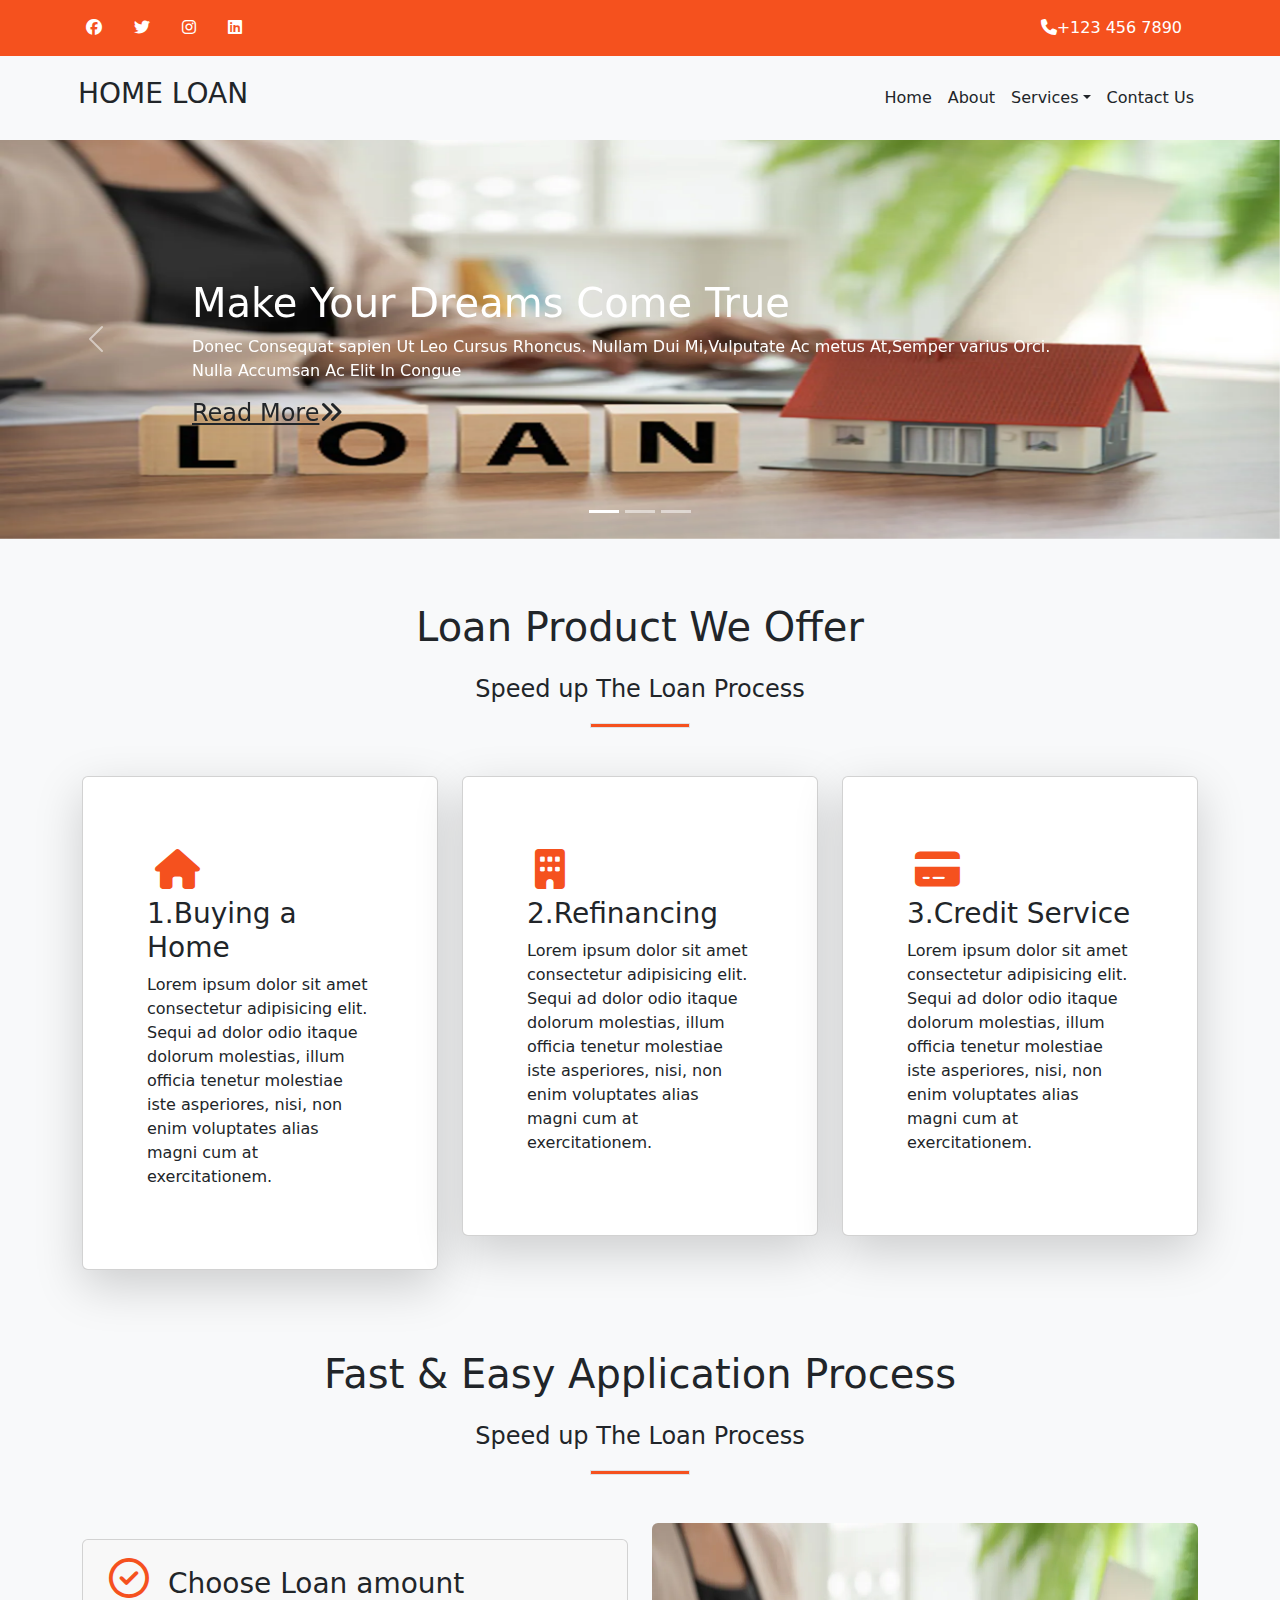
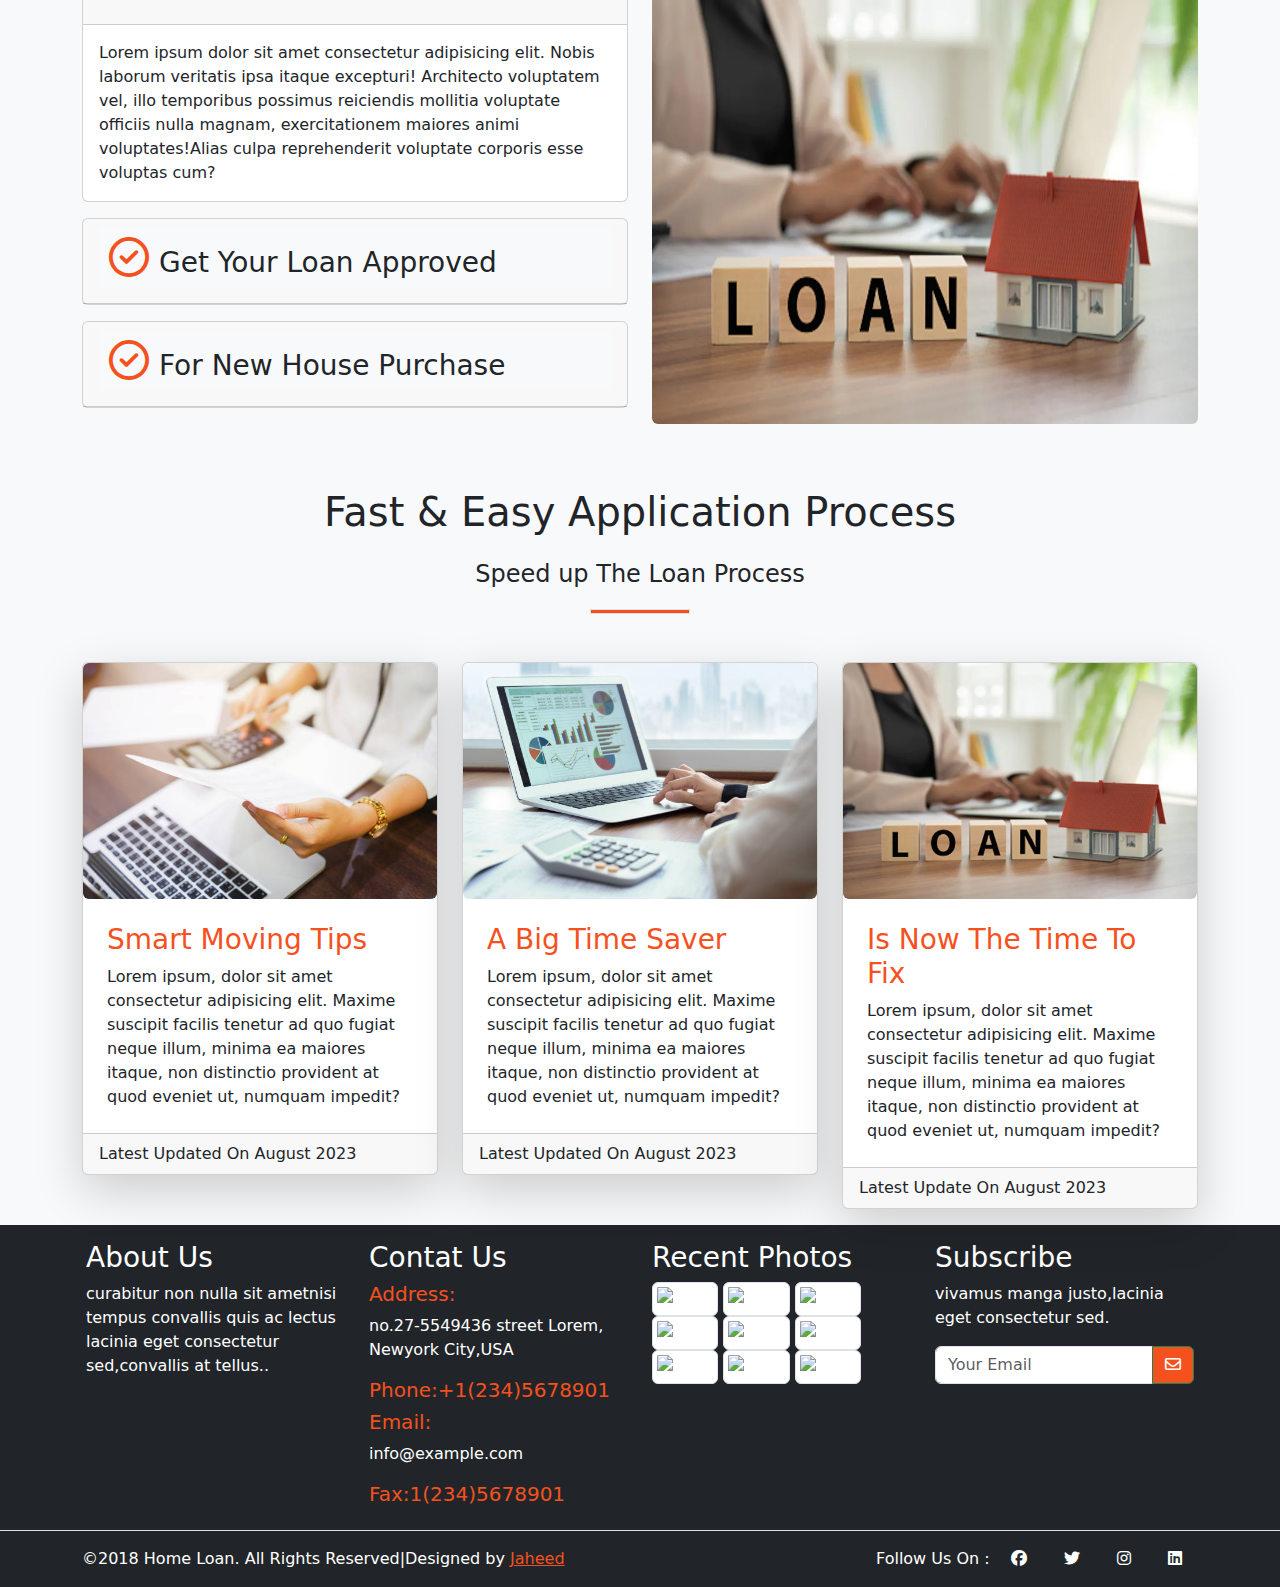
==== index.html @ 81e49f2f "Project Files" ====
<!DOCTYPE html>
<html lang="en">
<head>
    <meta charset="UTF-8">
    <meta name="viewport" content="width=device-width, initial-scale=1.0">
    <title>Home Loan</title>

    <!-- Latest compiled and minified CSS -->
    <link href="https://cdn.jsdelivr.net/npm/bootstrap@5.3.1/dist/css/bootstrap.min.css" rel="stylesheet">

    <!-- Latest compiled JavaScript -->
    <script src="https://cdn.jsdelivr.net/npm/bootstrap@5.3.1/dist/js/bootstrap.bundle.min.js"></script>

    <link rel="stylesheet" href="https://cdnjs.cloudflare.com/ajax/libs/font-awesome/6.4.2/css/all.min.css"/>
    
    <link rel="stylesheet" href="./CSS/style.css">
</head>
<body>
    <div class="bg-light">
        <!--navs section starts-->
        <div class="bg-danger px-5 py-2">
            <ul class="nav container">
                <li class="nav-item">
                <a class="nav-link text-white" href="#"><i class="fa-brands fa-facebook text-white"></i></a>
                </li>
                <li class="nav-item">
                <a class="nav-link text-white" href="#"><i class="fa-brands fa-twitter text-white"></i></a>
                </li>
                <li class="nav-item">
                <a class="nav-link text-white" href="#"><i class="fa-brands fa-instagram text-white"></i></a>
                </li>
                <li class="nav-item">
                    <a class="nav-link text-white" href="#"><i class="fa-brands fa-linkedin text-white"></i></a>
                </li>
                <li class="nav-item ms-auto">
                <a class="nav-link text-white" href="#"><i class="fa-solid fa-phone text-white"></i>+123 456 7890</a>
                </li>
            </ul>
        </div>
        <!--navs section end-->
        <!--navbar section starts-->
        <nav class="navbar navbar-expand-md bg-light navbar-dark sticky-top">
            <div class="container px-2 py-2">
                <a href="index.html" class="navbar-brand text-dark"><h3>HOME LOAN</h3></a>
                <button class="btn btn-danger navbar-toggler" data-bs-target="#menu" data-bs-toggle="collapse"><i class="fa-solid fa-bars"></i></button>
                <div id="menu" class="collapse navbar-collapse">
                    <ul class="navbar-nav ms-auto">
                        <li class="nav-item">
                            <a class="nav-link text-dark" href="index.html">Home</a>
                        </li>
                        <li class="nav-item">
                            <a class="nav-link text-dark" href="about.html">About</a>
                        </li>
                        <li class="nav-item dropdown">
                            <a class="nav-link dropdown-toggle text-dark" data-bs-toggle="dropdown" href="#">Services</a>
                            <div class="dropdown-menu">
                                <a href="" class="dropdown-item">Home Loan</a>
                                <a href="" class="dropdown-item">Property Loan</a>
                                <a href="" class="dropdown-item">Business Loan</a>
                            </div>
                        </li>
                        <li class="nav-item">
                            <a class="nav-link text-dark" href="contact.html">Contact Us</a>
                        </li>
                    </ul>
                </div>
            </div>
        </nav>
        <br>
        <!--navbar section end-->
        <!--banner starts-->
        <section id="banner" class="carousel slide" data-bs-ride="carousel">
              <!-- Indicators/dots -->
            <div class="carousel-indicators">
                <button type="button" data-bs-target="#banner" data-bs-slide-to="0" class="active"></button>
                <button type="button" data-bs-target="#banner" data-bs-slide-to="1"></button>
                <button type="button" data-bs-target="#banner" data-bs-slide-to="2"></button>
            </div>

            <div class="carousel-inner">
                <div class="carousel-item active">
                    <img src="Images/img4.webp" alt="img1">
                    <div class="carousel-caption">
                        <h1>Make Your Dreams Come True</h1>
                        <p>Donec Consequat sapien Ut Leo Cursus Rhoncus. Nullam Dui Mi,Vulputate Ac metus At,Semper varius Orci. Nulla Accumsan Ac Elit In Congue</p>
                        <a href="" class="text-dark"><h4>Read More<i class="fa-solid fa-angles-right"></i></h4></a>
                    </div>
                </div>
                <div class="carousel-item">
                    <img src="Images/img2.jpg" alt="img2">
                    <div class="carousel-caption">
                        <h1>Make Your Dreams Come True</h1>
                        <p>Donec Consequat sapien Ut Leo Cursus Rhoncus. Nullam Dui Mi,Vulputate Ac metus At,Semper varius Orci. Nulla Accumsan Ac Elit In Congue</p>
                        <a href="" class="text-dark"><h4>Read More<i class="fa-solid fa-angles-right"></i></h4></a>
                    </div>
                </div>
                <div class="carousel-item">
                    <img src="Images/img6.jpg" alt="img3" > 
                    <div class="carousel-caption">
                        <h1>Make Your Dreams Come True</h1>
                        <p>Donec Consequat sapien Ut Leo Cursus Rhoncus. Nullam Dui Mi,Vulputate Ac metus At,Semper varius Orci. Nulla Accumsan Ac Elit In Congue</p>
                        <a href="" class="text-dark"><h4>Read More<i class="fa-solid fa-angles-right"></i></h4></a>
                    </div>
                </div>
            </div>

            <!-- Left and right controls -->
            <a class="carousel-control-prev" href="#banner" data-bs-slide="prev">
                <span class="carousel-control-prev-icon"></span>
            </a>
            <a class="carousel-control-next" href="#banner" data-bs-slide="next">
                <span class="carousel-control-next-icon"></span>
            </a>
        </section>
<!--banner end-->
<!--Offer Section starts-->
        <div class="container">
            <div class="text-center m-5">
                <h1 class="p-3">Loan Product We Offer</h1>
                <h4>Speed up The Loan Process</h4>
                <div class="border"></div>
            </div>
            <div class="row"> 
            <div class="col-md-4 col-sm-6 col-12">
                <div class="card bg-white p-5 shadow-lg mb-3">
                    <div class="card-body">
                        <i class="fa-solid fa-house p-2"></i>
                        <h3>1.Buying a Home</h3>   
                        <p>Lorem ipsum dolor sit amet consectetur adipisicing elit. Sequi ad dolor odio itaque dolorum molestias, illum officia tenetur molestiae iste asperiores, nisi, non enim voluptates alias magni cum at exercitationem.</p>
                    </div>
                </div>
            </div>
            <div class="col-md-4 col-sm-6 col-12">
                <div class="card mb-3 bg-white p-5 shadow-lg">  
                    <div class="card-body">
                        <i class="fa-solid fa-building p-2"></i>
                        <h3>2.Refinancing</h3>   
                        <p>Lorem ipsum dolor sit amet consectetur adipisicing elit. Sequi ad dolor odio itaque dolorum molestias, illum officia tenetur molestiae iste asperiores, nisi, non enim voluptates alias magni cum at exercitationem.</p>
                    </div>
                </div>
            </div>
            <div class=" col-md-4 col-sm-6 col-12">
                <div class="card bg-white p-5 shadow-lg mb-3">
                    <div class="card-body">
                        <i class="fa-solid fa-credit-card p-2"></i>
                        <h3>3.Credit Service</h3>   
                        <p>Lorem ipsum dolor sit amet consectetur adipisicing elit. Sequi ad dolor odio itaque dolorum molestias, illum officia tenetur molestiae iste asperiores, nisi, non enim voluptates alias magni cum at exercitationem.</p>
                    </div>
                </div>
            </div>
            </div>
        </div>
<!--Offer Section End-->
<!--Application Section Starts-->
        <div class="container">
            <div class="text-center m-5">
                <h1 class="p-3">Fast & Easy Application Process</h1>
                <h4>Speed up The Loan Process</h4>
                <div class="border"></div>
            </div>
            <div class="row">
            <div id="accordion" class="col-md-6 col-sm-6 col-12">
                <div class="card my-3">
                  <div class="card-header">
                    <a class="card-link text-dark text-decoration-none" data-bs-toggle="collapse" href="#collapseOne">
                        <h3><i class="fa-regular fa-circle-check"></i> Choose Loan amount</h3>
                    </a>
                  </div>
                  <div id="collapseOne" class="collapse show" data-bs-parent="#accordion">
                    <div class="card-body">
                        Lorem ipsum dolor sit amet consectetur adipisicing elit. Nobis laborum veritatis ipsa itaque excepturi! Architecto voluptatem vel, illo temporibus possimus reiciendis mollitia voluptate officiis nulla magnam, exercitationem maiores animi voluptates!Alias culpa reprehenderit voluptate corporis esse voluptas cum?
                    </div>
                  </div>
                </div>
              
                <div class="card my-3">
                  <div class="card-header">
                    <a class="collapsed card-link  text-dark text-decoration-none" data-bs-toggle="collapse" href="#collapseTwo">
                        <h3 class="bg-light"><i class="fa-regular fa-circle-check"></i>Get Your Loan Approved</h3>
                    </a>
                  </div>
                  <div id="collapseTwo" class="collapse" data-bs-parent="#accordion">
                    <div class="card-body">
                      Lorem ipsum dolor sit amet consectetur adipisicing elit. Unde molestias ipsum vitae, accusamus ratione quo accusantium saepe, illum est asperiores soluta ut? Alias culpa reprehenderit voluptate corporis esse voluptas cum?
                    </div>
                  </div>
                </div>
              
                <div class="card my-3">
                  <div class="card-header">
                    <a class="collapsed card-link  text-dark text-decoration-none" data-bs-toggle="collapse" href="#collapseThree">
                        <h3 class="bg-light"><i class="fa-regular fa-circle-check"></i>For New House Purchase</h3>
                    </a>
                  </div>
                  <div id="collapseThree" class="collapse" data-bs-parent="#accordion">
                    <div class="card-body">
                        Lorem ipsum dolor sit amet consectetur adipisicing elit. Corporis dicta ullam vel earum molestias facilis ut nam deserunt doloremque, ab nihil incidunt aut, quaerat eveniet, vero expedita eum quia adipisci.
                    </div>
                  </div>
                </div>
            </div>
            <div class="col-md-6 col-sm-6 col-12">
                <img src="./Images/img4.webp" alt="img1" class="w-100 h-100 img-fluid rounded">
            </div>
            </div>
        </div> 
<!--Application Section End-->
<!--Latest News Starts-->
        <div class="container">
            <div class="text-center m-5">
                <h1 class="p-3">Fast & Easy Application Process</h1>
                <h4>Speed up The Loan Process</h4>
                <div class="border"></div>
            </div>
            <div id="News">
                <div class="row" >
                    <div class="col-md-4 col-sm-6 col-12">
                        <div class="card mb-3 shadow-lg">
                            <img src="Images/img5.jpg" alt="img2" class="card-img-top w-100 img-fluid rounded" >
                            <div class="card-body p-4">
                                <h3 class="card-title text-warning">Smart Moving Tips</h3>
                                <p class="card-text">Lorem ipsum, dolor sit amet consectetur adipisicing elit. Maxime suscipit facilis tenetur ad quo fugiat neque illum, minima ea maiores itaque, non distinctio provident at quod eveniet ut, numquam impedit?</p>
                            </div>
                            <div class="card-footer">
                                Latest Updated On August 2023
                            </div>
                        </div>
                    </div>
                    <div class="col-md-4 col-sm-6 col-12">
                        <div class="card mb-3 shadow-lg">
                            <img src="Images/img6.jpg" alt="img3" class="card-img-top w-100 img-fluid rounded" >
                            <div class="card-body p-4">
                                <h3 class="card-title text-warning">A Big Time Saver</h3>
                                <p class="card-text">Lorem ipsum, dolor sit amet consectetur adipisicing elit. Maxime suscipit facilis tenetur ad quo fugiat neque illum, minima ea maiores itaque, non distinctio provident at quod eveniet ut, numquam impedit?</p>
                            </div>
                            <div class="card-footer">
                                Latest Updated On August 2023
                            </div>
                        </div>
                    </div>
                    <div class="col-md-4 col-sm-6 col-12">
                        <div class="card mb-3 shadow-lg">
                            <img src="Images/img4.webp" alt="img4" class="card-img-top w-100 img-fluid rounded" >
                            <div class="card-body p-4">
                                <h3 class="card-title text-warning">Is Now The Time To Fix</h3>
                                <p class="card-text">Lorem ipsum, dolor sit amet consectetur adipisicing elit. Maxime suscipit facilis tenetur ad quo fugiat neque illum, minima ea maiores itaque, non distinctio provident at quod eveniet ut, numquam impedit?</p>
                            </div>
                            <div class="card-footer">
                                Latest Update On August 2023
                            </div>
                        </div>
                    </div>
                </div>
            </div>
        </div>
<!--Latest News End--> 
<!--Footer Starts-->
        <footer class="bg-dark text-white">
            <div class="container p-3">
                <div class="row">
                    <div class="col-lg-3 col-sm-6 col-12">
                        <h3>About Us</h3>
                        <p>curabitur non nulla sit ametnisi tempus convallis quis ac lectus lacinia eget consectetur sed,convallis at tellus..</p>
                    </div>
                    <div class="col-lg-3 col-sm-6 col-12">
                        <h3>Contat Us</h3>
                        <h5>Address:</h5>
                        <p> no.27-5549436 street Lorem,
                            Newyork City,USA</p>
                        <h5>Phone:+1(234)5678901</h5>
                        <h5>Email:</h5>
                        <p>info@example.com</p>
                        <h5>Fax:1(234)5678901</h5>
                    </div>
                    <div class="col-lg-3 col-sm-6 col-12">
                        <h3>Recent Photos</h3>   
                                <img src="./images/img1.jpg" alt="img1" class="img-thumbnail img-fluid w-25 h-25">
                                <img src="./images/img2.jpg" alt="img2" class="img-thumbnail img-fluid w-25 h-25">
                                <img src="./images/img3.webp" alt="img3" class="img-thumbnail img-fluid w-25 h-25">
                                <img src="./images/img4.webp" alt="img4" class="img-thumbnail img-fluid w-25 h-25">
                                <img src="./images/img5.jpg" alt="img5" class="img-thumbnail img-fluid w-25 h-25">
                                <img src="./images/img6.jpg" alt="img6" class="img-thumbnail img-fluid w-25 h-25">
                                <img src="./images/img7.webp" alt="img7" class="img-thumbnail img-fluid w-25 h-25">
                                <img src="./images/img8.jpeg" alt="img8" class="img-thumbnail img-fluid w-25 h-25">
                                <img src="./images/img9.jpeg" alt="img9" class="img-thumbnail img-fluid w-25 h-25">
                    </div>
                    <div class="col-lg-3 col-sm-6 col-12">
                        <h3>Subscribe</h3>
                        <p>vivamus manga justo,lacinia eget consectetur sed.</p>
                        <div class="input-group mb-3">
                            <input type="text" class="form-control" placeholder="Your Email">
                            <button class="btn btn-success bg-danger" type="submit"><i class="fa-regular fa-envelope"></i></button>
                        </div>
                    </div>
                </div>
            </div>
        </footer>
        
        <div class="bg-dark border-top text-white clearfix p-3">
            <div class="container"> 
                <div class="float-start">
                    &copy;2018 Home Loan. All Rights Reserved|Designed by <a href="index.html" class="text-warning">Jaheed</a>
                </div>
                <div class="float-end">
                    Follow Us On :
                    <i class="fa-brands fa-facebook px-3 text-white"></i>
                    <i class="fa-brands fa-twitter px-3 text-white"></i>
                    <i class="fa-brands fa-instagram px-3 text-white"></i>
                    <i class="fa-brands fa-linkedin px-3 text-white"></i>
                </div>
            </div>
        </div>
<!--Footer End-->
    </div>
</body>
</html>
---- CSS/style.css ----
#banner img {
    width: 100%;
    height: 400px;
}.row .card  i{
    font-size: 40px;
    color: #f5511e;
    padding: 10px;
}
img{
    height:200px
} 
h5{
    color:#f5511e;
}
.bg-danger{
    background-color: #f5511e!important;
}
.carousel-caption {
    position: absolute;
    top: 120px;
    left: 15%;
    z-index: 10;
    padding-top: 20px;
    padding-bottom: 20px;
    color: #fff;
    text-align: start;
}
.btn-danger{
    background-color:#f5511e;
}
.text-warning{
    color: #f5511e!important;
}
nav ul li>a:hover{
    color:rgb(41, 39, 39);
    border-bottom: 2px solid red;
}
.border{
    width:100px;
    height:5px;
    background: #f5511e;
    margin:20px auto;
}
#banner{
    margin-top: -25px!important;
}
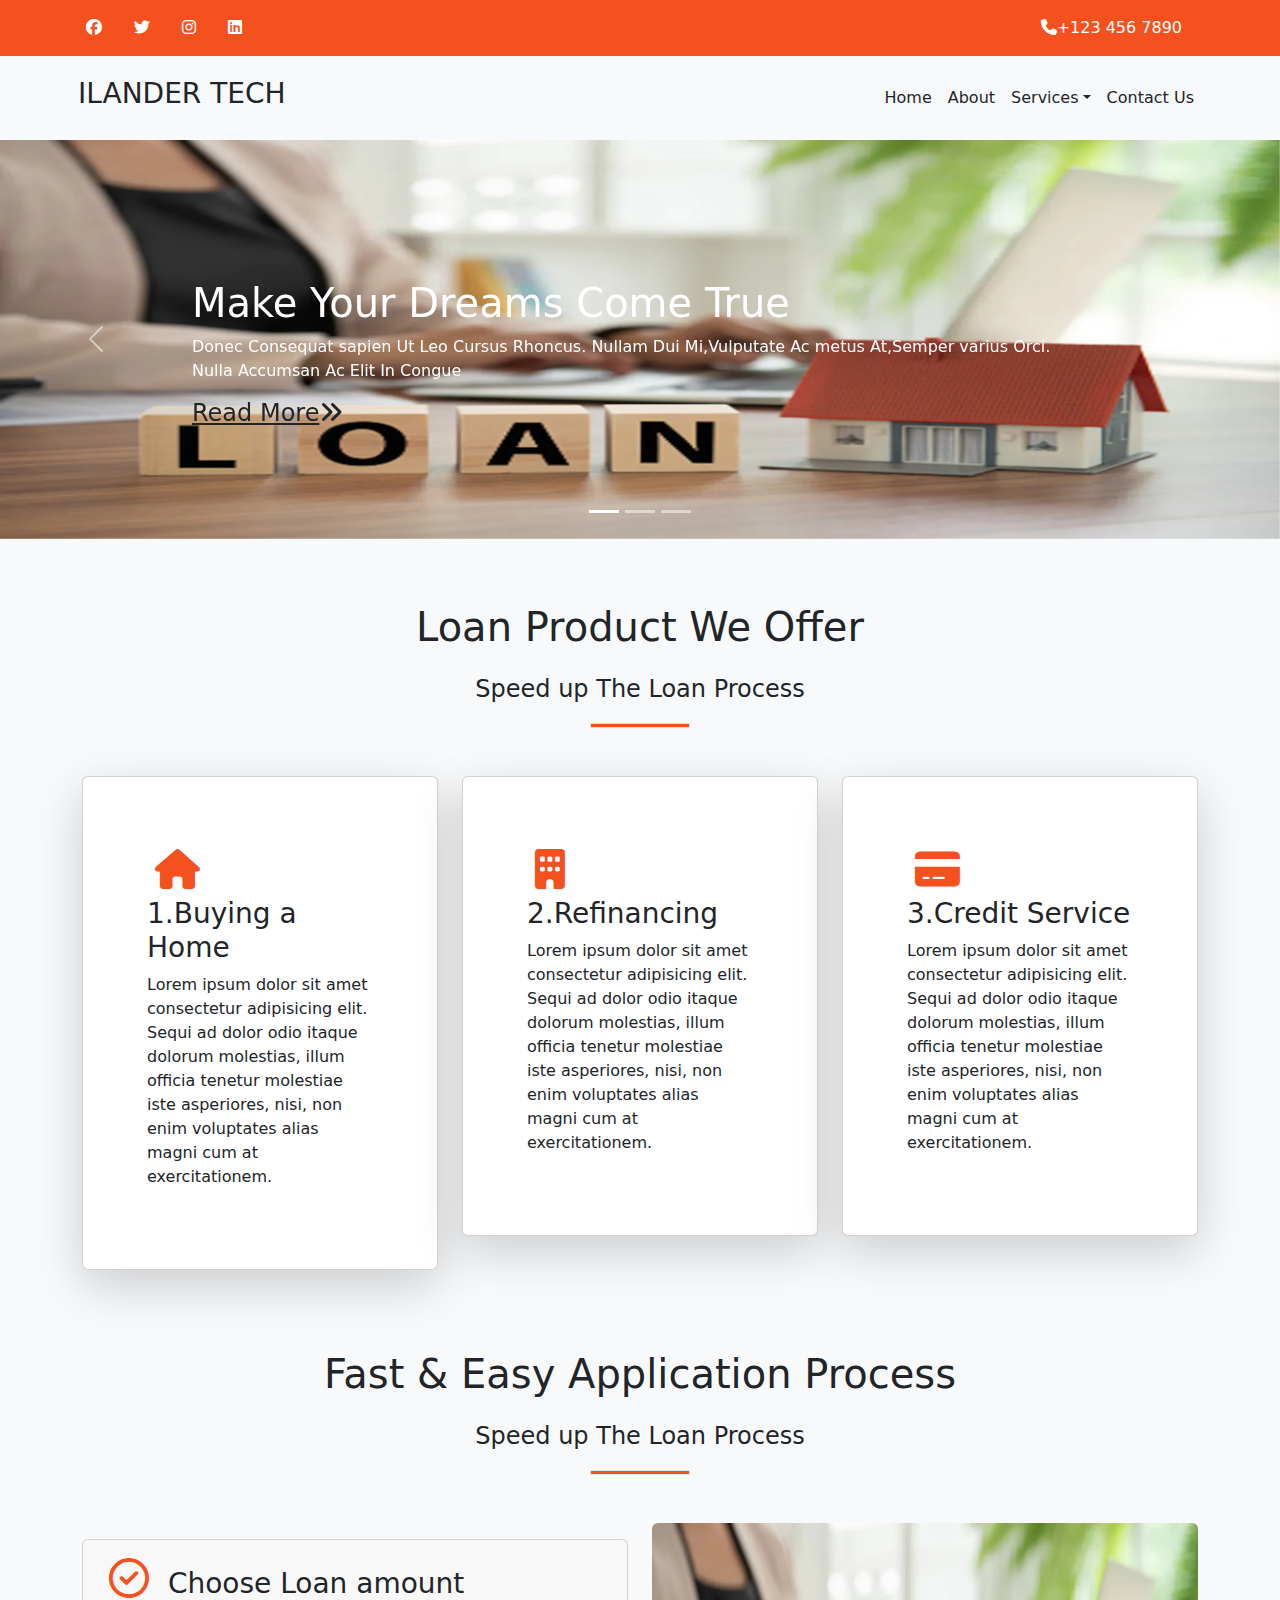
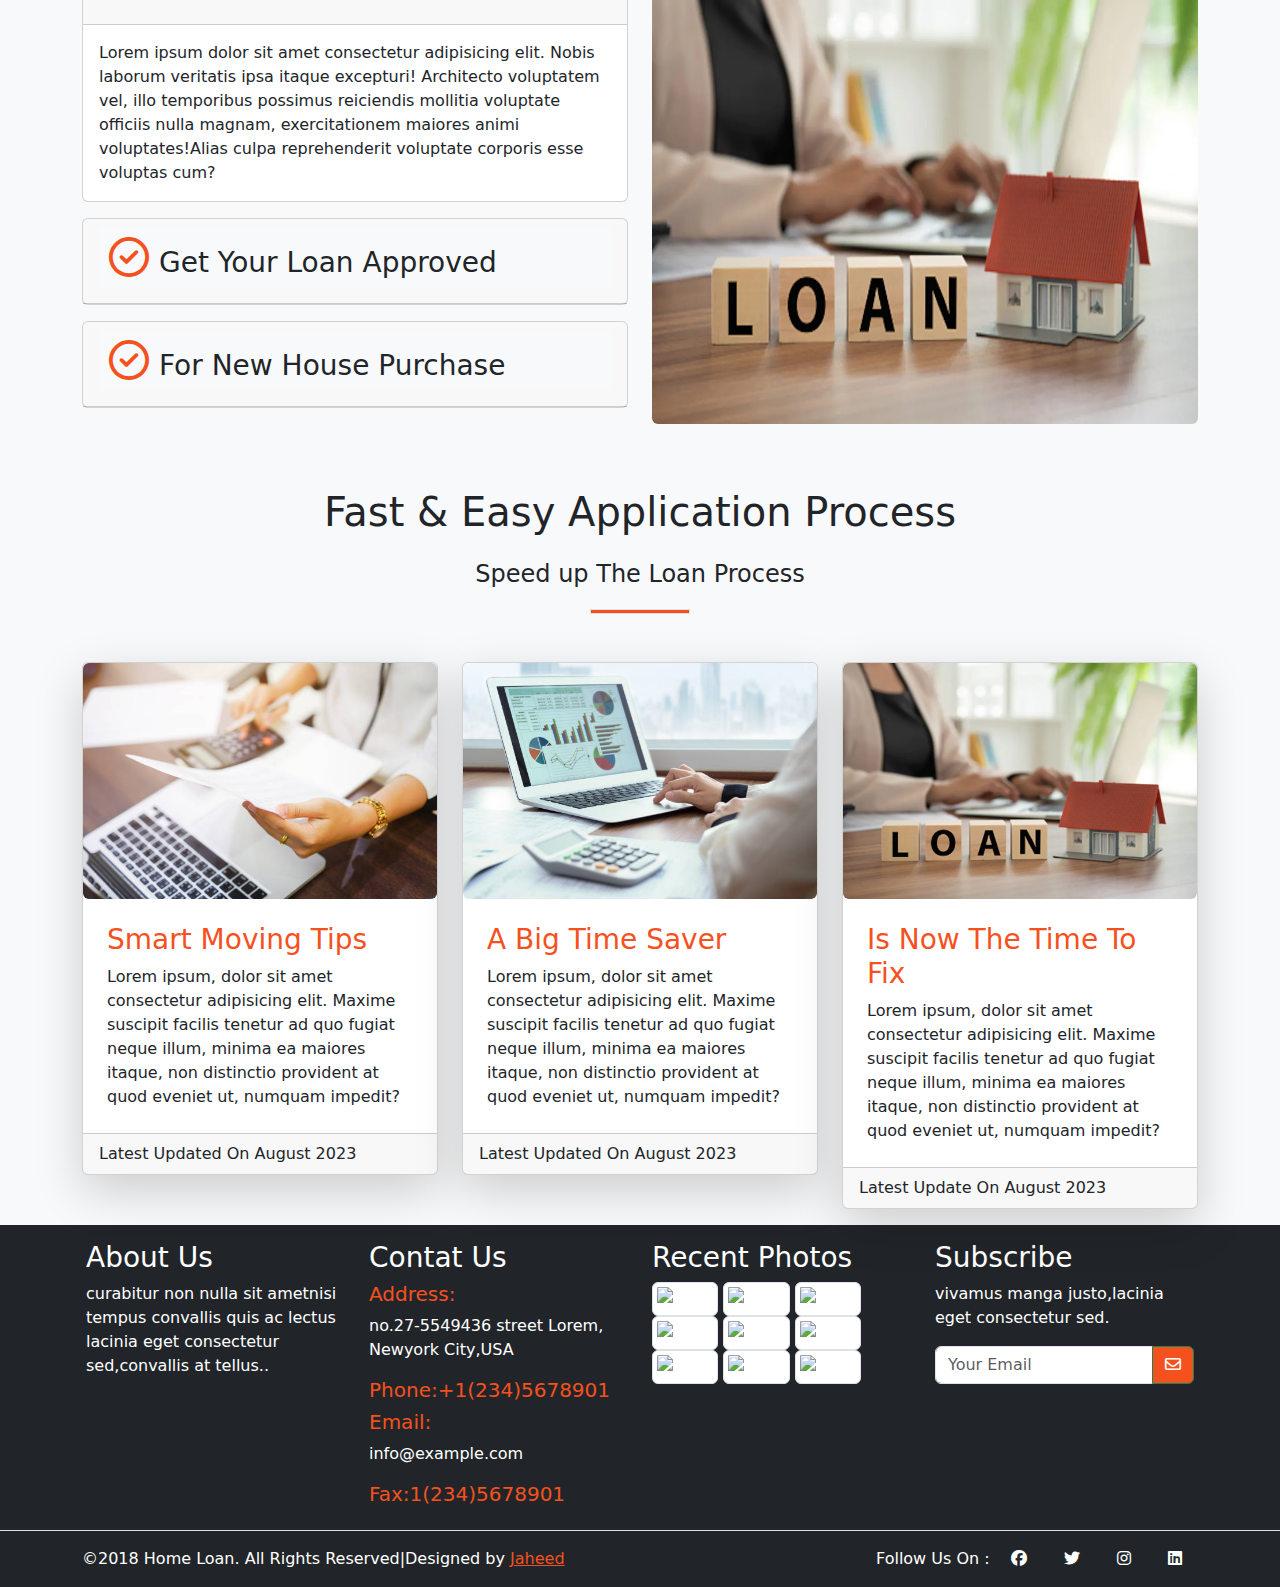
==== commit f6315868: "Update index.html" ====
--- a/index.html
+++ b/index.html
@@ -41,7 +41,7 @@
         <!--navbar section starts-->
         <nav class="navbar navbar-expand-md bg-light navbar-dark sticky-top">
             <div class="container px-2 py-2">
-                <a href="index.html" class="navbar-brand text-dark"><h3>HOME LOAN</h3></a>
+                <a href="index.html" class="navbar-brand text-dark"><h3>ILANDER TECH</h3></a>
                 <button class="btn btn-danger navbar-toggler" data-bs-target="#menu" data-bs-toggle="collapse"><i class="fa-solid fa-bars"></i></button>
                 <div id="menu" class="collapse navbar-collapse">
                     <ul class="navbar-nav ms-auto">
@@ -313,4 +313,4 @@
 <!--Footer End-->
     </div>
 </body>
-</html>+</html>
